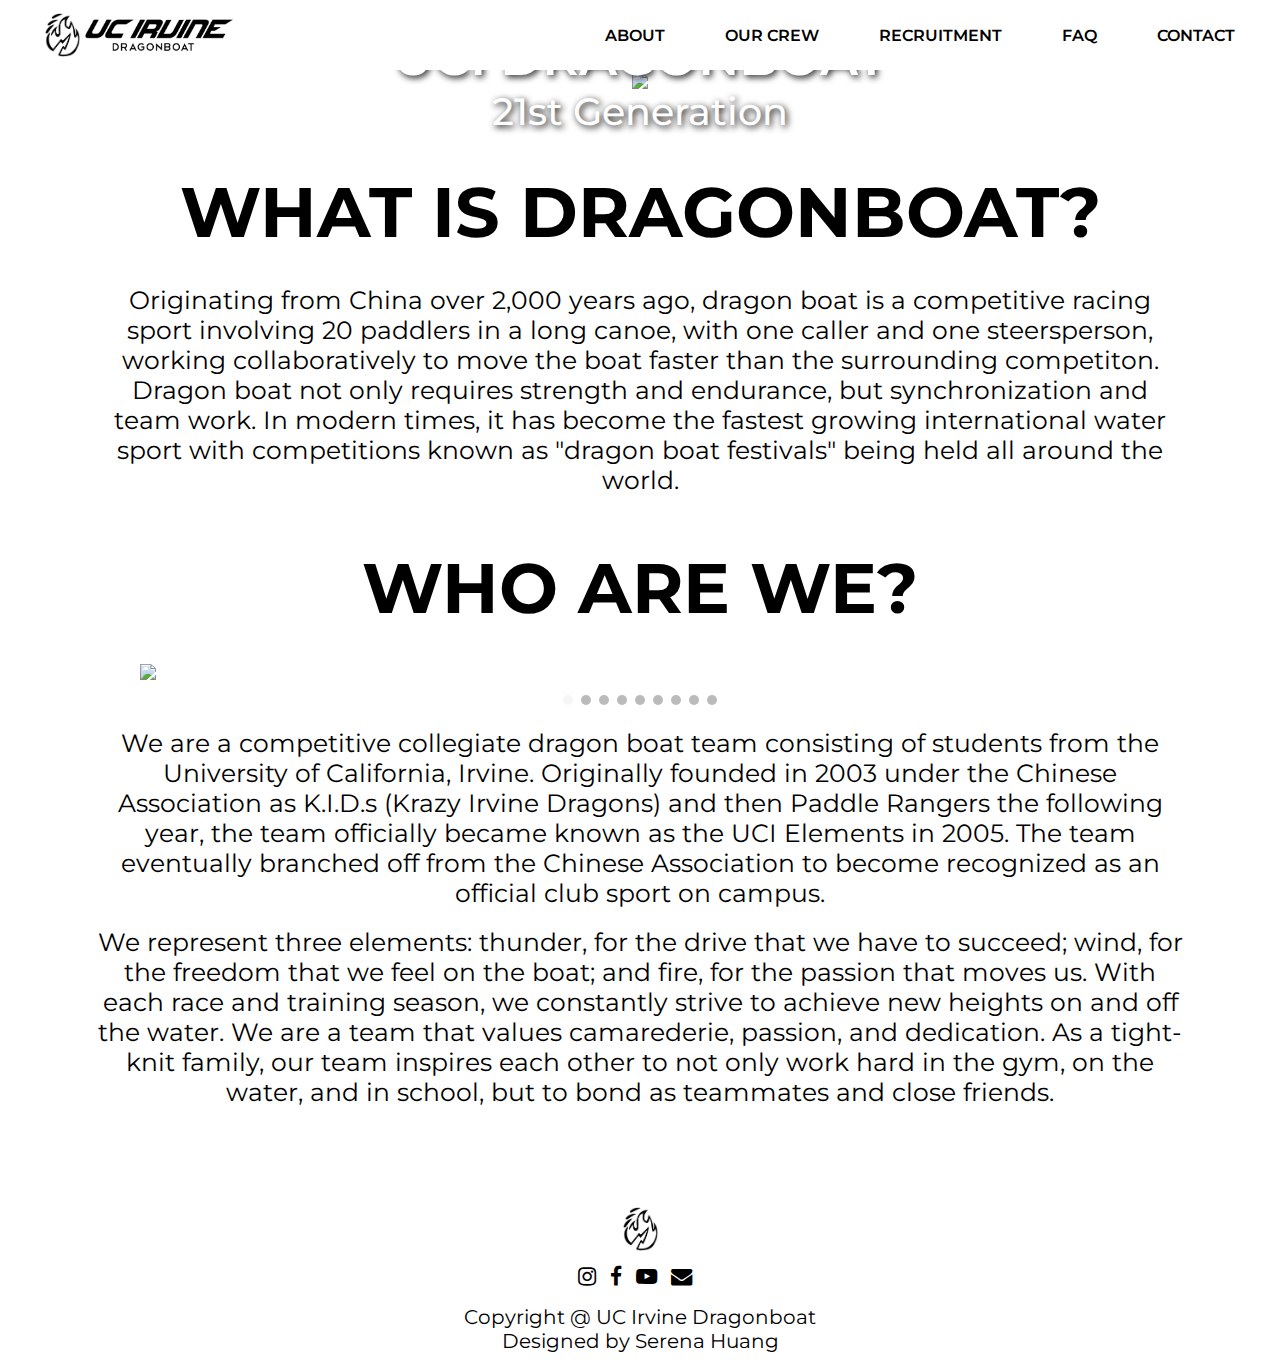
==== index.html @ bc2cbd1e "original files" ====
<!DOCTYPE html>
<html lang="en">

<head>
   <meta charset="utf-8">
   <meta name="viewport" content="width=device-width, initial-scale=1">
   <title> UCI DRAGONBOAT &mdash; 21st Generation</title>
   <link rel="preconnect" href="https://fonts.googleapis.com">
   <link rel="preconnect" href="https://fonts.gstatic.com" crossorigin>
   <link href="https://fonts.googleapis.com/css2?family=Montserrat:wght@400;500;600;700;800&display=swap"
      rel="stylesheet">
   <link href="https://maxcdn.bootstrapcdn.com/font-awesome/4.7.0/css/font-awesome.min.css" rel="stylesheet">

   <link rel="stylesheet" href="main.css">
   <link rel="icon" type="image/x-icon" href="/logo/logo3.png">

</head>

<body>
   <section id="home-page">
      <header>
         <div class="nav-container">
            <nav class="navbar">

               <a href="index.html#home-page">
                  <div class="logo">

                     <img width="35px" height="auto" src="/logo/logo1.jpg">
                     <img width="150px" height="auto" src="/logo/logo2.png">

                  </div>
               </a>

               <ul class="nav-menu">
                  <li class="nav-item"><a class="nav-link" href="#about-page">About</a></li>
                  <li class="nav-item"><a class="nav-link" href="roster.html">Our Crew</a></li>
                  <li class="nav-item"><a class="nav-link" href="recruitment.html">Recruitment</a></li>
                  <li class="nav-item"><a class="nav-link" href="faq.html">FAQ</a></li>
                  <li class="nav-item"><a class="nav-link" href="contact.html">Contact</a></li>
               </ul>

               <div class="hamburger">
                  <span class="bar"></span>
                  <span class="bar"></span>
                  <span class="bar"></span>
               </div>

            </nav>
         </div>
      </header>
   </section>

   <div class="content home-content">
      <div class="home-photo-container">
         <img src="/team-photos/TeamPhoto.jpg" width="90%" height="auto">
         <div class="home-photo-heading">
            <div class="home-photo-main-title">UCI DRAGONBOAT</div>
            <div class="home-photo-sub-title">21st Generation</div>
         </div>
         <div class="home-bottom-arrow"><a href="#about-page"> <i class="arrow down"></i> </a></div>
      </div>

      <section id="about-page">

         <h1>WHAT IS DRAGONBOAT?</h1>

         <p>
            Originating from China over 2,000 years ago, dragon boat is a competitive
            racing sport involving 20 paddlers in a long canoe, with one caller and one
            steersperson, working collaboratively to move the boat faster than the surrounding
            competiton. Dragon boat not only requires strength and endurance, but synchronization
            and team work. In modern times, it has become the fastest growing international
            water sport with competitions known as "dragon boat festivals" being held all
            around the world.
         </p>

         <h1>WHO ARE WE?</h1>
         <div class="slideshow-container">
            <div class="mySlides fade">
               <img src="/team-photos/1.jpg" style="width:100%">
            </div>

            <div class="mySlides fade">
               <img src="/team-photos/2.jpg" style="width:100%">
            </div>

            <div class="mySlides fade">
               <img src="/team-photos/3.jpg" style="width:100%">
            </div>

            <div class="mySlides fade">
               <img src="/team-photos/4.jpg" style="width:100%">
            </div>

            <div class="mySlides fade">
               <img src="/team-photos/5.jpg" style="width:100%">
            </div>

            <div class="mySlides fade">
               <img src="/team-photos/6.jpg" style="width:100%">
            </div>

            <div class="mySlides fade">
               <img src="/team-photos/7.jpg" style="width:100%">
            </div>

            <div class="mySlides fade">
               <img src="/team-photos/8.jpg" style="width:100%">
            </div>

            <div class="mySlides fade">
               <img src="/team-photos/9.jpg" style="width:100%">
            </div>

            <!-- Next and previous buttons -->
            <a class="prev" onclick="plusSlides(-1)">&#10094;</a>
            <a class="next" onclick="plusSlides(1)">&#10095;</a>
         </div>

         <!-- The dots/circles -->
         <div class="dot-container" style="text-align:center; padding-top:10px;">
            <span class="dot" onclick="currentSlide(1)"></span>
            <span class="dot" onclick="currentSlide(2)"></span>
            <span class="dot" onclick="currentSlide(3)"></span>
            <span class="dot" onclick="currentSlide(4)"></span>
            <span class="dot" onclick="currentSlide(5)"></span>
            <span class="dot" onclick="currentSlide(6)"></span>
            <span class="dot" onclick="currentSlide(7)"></span>
            <span class="dot" onclick="currentSlide(8)"></span>
            <span class="dot" onclick="currentSlide(9)"></span>
         </div>

         <br>
         <p>
            We are a competitive collegiate dragon boat team consisting of students from the
            University of California, Irvine. Originally founded in 2003 under the Chinese
            Association as K.I.D.s (Krazy Irvine Dragons) and then Paddle Rangers the following
            year, the team officially became known as the UCI Elements in 2005.
            The team eventually branched off from the Chinese Association to become recognized
            as an official club sport on campus.
         </p>

         <br>

         <p>
            We represent three elements: thunder, for the drive that we have to succeed; wind,
            for the freedom that we feel on the boat; and fire, for the passion that moves us.
            With each race and training season, we constantly strive to achieve new heights on
            and off the water. We are a team that values camarederie, passion, and dedication.
            As a tight-knit family, our team inspires each other to not only work hard in the gym,
            on the water, and in school, but to bond as teammates and close friends.
         </p>
      </section>
   </div>

   <footer id="footer">
      <img class="footer-img" width="35px" height="auto" src="/logo/logo1.jpg">
      <br>
      <a href="https://www.instagram.com/ucidragonboat/" target="_blank" rel="noopener noreferrer"
         class="fa fa-instagram fa-lg" style="margin-right: 10px; padding-bottom:20px;"></a>
      <a href="https://www.facebook.com/ucidragonboat/" target="_blank" rel="noopener noreferrer"
         class="fa fa-facebook fa-lg" style="margin-right: 10px;"></a>
      <a href="https://www.youtube.com/ucidragonboat/" target="_blank" rel="noopener noreferrer"
         class="fa fa-youtube-play fa-lg" style="margin-right: 10px;"></a>
      <a href="mailto:ucidragonboat@gmail.com" target="_blank" rel="noopener noreferrer" class="fa fa-envelope fa-lg"
         style="margin-right: 10px;"></a>

      <p class="footer-text">Copyright @ UC Irvine Dragonboat <br/>
         Designed by Serena Huang
      </p>
      <br>
   </footer>

   <script src="/javascript/nav.js"></script>
   <script>
      let slideIndex = 1;
      showSlides(slideIndex);

      function plusSlides(n) {
         showSlides(slideIndex += n);
      }

      function currentSlide(n) {
         showSlides(slideIndex = n);
      }

      function showSlides(n) {
         let i;
         let slides = document.getElementsByClassName("mySlides");
         let dots = document.getElementsByClassName("dot");
         if (n > slides.length) { slideIndex = 1 }
         if (n < 1) { slideIndex = slides.length }
         for (i = 0; i < slides.length; i++) {
            slides[i].style.display = "none";
         }
         for (i = 0; i < dots.length; i++) {
            dots[i].className = dots[i].className.replace(" active", "");
         }
         slides[slideIndex - 1].style.display = "block";
         dots[slideIndex - 1].className += " active";
      }
   </script>
</body>

</html>
---- main.css ----
html {
  scroll-behavior: smooth;
  scroll-padding-top: 50px;
}

body {
  font-family: 'Montserrat';
}

a {
  text-decoration: none;
}

p {
  font-size: 25px;
}

.content {
  margin-top: 70px;
}

h1 {
  font-size: 70px;
  font-weight: 700;
  text-align: center;
  padding-top: 50px;
  padding-bottom: 30px;
}

/*#########################
        NAVIGATION MENU
###########################*/
header {
  background-color: white;
  position: fixed;
  width: 100%;
  top: 0;
  z-index: 10;
}

* {
  padding: 0;
  margin: 0;
}

li {
  list-style: none;
}

.nav-link {
  position: relative;
  color: black;
  text-decoration: none;
  padding-bottom: 5px;
  text-transform: uppercase;
  font-weight: 600;
}

/* ANIMATED LINE */

.nav-link:hover {
  color: green;
}

.nav-link::before {
  content: "";
  position: absolute;
  display: block;
  width: 100%;
  height: 3px;
  bottom: 0;
  left: 0;
  background-color: green;
  transform: scaleX(0);
  transform-origin: top left;
  transition: transform 0.3s ease;
}

.nav-link:hover::before {
  transform: scaleX(1);
}

/*--------------*/

.nav-container {
  width: 93%;
  margin: 0 auto;
}

.navbar {
  min-height: 70px;
  display: flex;
  justify-content: space-between;
  align-items: center;
}

.nav-menu {
  display: flex;
  justify-content: space-between;
  align-items: center;
  gap: 60px;
}

.hamburger {
  display: none;
  cursor: pointer;
}

.bar {
  display: block;
  width: 25px;
  height: 3px;
  margin: 5px auto;
  -webkit-transition: all 0.3s ease;
  transition: all 0.3s ease;
  background-color: green;
}

@media(max-width:1024px) {
  .hamburger {
    display: block;
  }

  .hamburger.active {
    background-color: white;
  }

  .hamburger.active .bar:nth-child(2) {
    opacity: 0;
  }

  .hamburger.active .bar:nth-child(1) {
    transform: translateY(8px) rotate(45deg);
  }

  .hamburger.active .bar:nth-child(3) {
    transform: translateY(-8px) rotate(-45deg);
  }

  .nav-menu {
    position: fixed;
    left: -100%;
    top: 70px;
    gap: 0;
    flex-direction: column;
    background-color: white;
    width: 100%;
    text-align: center;
    transition: 0.3s;
  }

  .nav-item {
    margin: 16px 0;
  }

  .nav-menu.active {
    left: -10px;
    background-color: white;
  }

}

/*#########################
        HOME PAGE
###########################*/

#about-page {
  padding-top: 30px;
}

#about-page p {
  width: 85%;
  text-align: center;
  display: block;
  margin-left: auto;
  margin-right: auto;
}

/* HOME PAGE PHOTO */

.home-photo-container {
  position: relative;
  text-align: center;
  color: white;
  text-shadow: 2px 2px 7px #000000;
}

.home-photo-heading {
  position: absolute;
  top: 50%;
  left: 50%;
  transform: translate(-50%, -50%);
}

.home-photo-main-title {
  /* font-size: 80px; */
  font-size: 4vw;
  font-weight: 600;
}


.home-photo-sub-title {
  /* font-size: 40px; */
  font-size: 3vw;
  font-weight: 500;
}

.home-bottom-arrow {
  position: absolute;
  bottom: 8px;
  left: 50%;
  transform: translate(-50%, -50%);
}

.arrow {
  cursor: pointer;
  border: solid white;
  border-radius: 1px;
  border-width: 0 6px 6px 0;
  display: inline-block;
  padding: 0.5em;

}

.down {
  transform: rotate(45deg);
  -webkit-transform: rotate(45deg);
}

.arrow:hover {
  border-bottom-width: 8px;
  border-right-width: 8px;
}

/*--------------*/

/* SLIDESHOW */
.mySlides {
  display: none
}

img {
  vertical-align: middle;
  text-decoration: none;
}

.slideshow-container {
  max-width: 1000px;
  position: relative;
  margin: auto;
}

.prev,
.next {
  cursor: pointer;
  position: absolute;
  top: 50%;
  width: auto;
  padding: 16px;
  margin-top: -22px;
  color: white;
  font-weight: bold;
  font-size: 18px;
  transition: 0.6s ease;
  border-radius: 0 3px 3px 0;
  user-select: none;
}

.next {
  right: 0;
  border-radius: 3px 0 0 3px;
}

.prev:hover,
.next:hover {
  background-color: green;
  opacity: 0.8;
}

.dot {
  cursor: pointer;
  height: 10px;
  width: 10px;
  margin: 0 2px;
  background-color: #bbb;
  border-radius: 50%;
  display: inline-block;
  transition: background-color 0.6s ease;
}

.active,
.dot:hover {
  background-color: #717171;
}

.fade {
  animation-name: fade;
  animation-duration: 1.5s;
}

@keyframes fade {
  from {
    opacity: .4
  }

  to {
    opacity: 1
  }
}

@media only screen and (max-width: 300px) {

  .prev,
  .next,
  .text {
    font-size: 11px
  }
}

/*#########################
        ROSTER PAGE 
###########################*/
.roster-description {
  text-align: center;
  display: block;
  margin-left: auto;
  margin-right: auto;
  width: 80%;
  padding-bottom: 50px;

}

.roster-heading {
  text-align: center;
  display: block;
  margin-left: auto;
  margin-right: auto;
  font-size: 40px;
  padding-bottom: 20px;
}

.roster-list {
  margin: 0 auto;
  text-align: center;
  max-width: 98%;
  padding: 0;
}

.roster-list li {
  display: inline-block;
  width: 350px;
  margin: 0 12px 30px;
}

.roster-list li>a {
  display: block;
  text-decoration: none;
  background-size: cover;
  background-repeat: no-repeat;
  height: 350px;
  margin: 0;
  padding: 0;
}

.roster-list .roster-details {
  margin-top: 13px;
}

.roster-list .roster-details h3 {
  display: block;
  font-size: 16px;
  margin: 0 0 3px 0;
  white-space: nowrap;
  overflow: hidden;
  text-overflow: ellipsis;
}

.roster-list .roster-details .roster-subtitle {
  display: block;
  color: black;
  font-size: 16px;
  font-weight: normal;
  margin: 0;
}

/*#########################
          FAQ PAGE 
###########################*/

.faq-question {
  text-align: center;
}

.faq-accordion {
  background-color: #F6F6F6;
  color: black;
  cursor: pointer;
  padding: 18px;
  margin: 5px;
  width: 90%;
  border: none;
  border-radius: 10px;
  text-align: left;
  outline: none;
  font-size: 25px;
  transition: 0.4s;
  font-weight: 600;
}

.active,
.faq-accordion:hover {
  background-color: #F6F6F6;
  color: green;
}

.faq-accordion:after {
  content: '\002B';
  color: green;
  font-weight: bold;
  float: right;
  margin-left: 5px;
}

.faq-accordion.active:after {
  content: "\2212";
}

.faq-panel {
  width: 88%;

  background-color: white;
  max-height: 0;
  overflow: hidden;
  transition: max-height 0.2s ease-out;
  text-align: left;

  display: block;
  margin-left: auto;
  margin-right: auto;
}

.faq-contact {
  padding-top: 50px;
  text-align: center;
  display: block;
  margin-left: auto;
  margin-right: auto;
}

/*#########################
      RECRUITMENT PAGE
###########################*/

.recruitment-timer-container {
  width: 650px;
  background-color: white;
  box-shadow: 0px 0px 10px 5px rgb(0, 0, 0, 0.25);
  border-radius: 30px;

  display: block;
  margin-left: auto;
  margin-right: auto;

}

#timer {
  font-size: 3em;
  font-weight: 500;
  color: white;
  padding: 10px;
  color: white;
  text-align: center;
}

#timer div {
  display: inline-block;
  min-width: 90px;
  padding: 15px;
  background: green;
  border-radius: 10px;
  margin: 15px;
}

#timer div span {
  color: #ffffff;
  display: block;
  font-size: .35em;
  font-weight: 400;
}

.recruitment-video-container {
  width: 1000px;
  height: auto;
  background-color: blue;
  display: block;
  margin-left: auto;
  margin-right: auto;
}

.embed-container {
  position: relative;
  padding-bottom: 56.25%;
  height: 0;
  overflow: hidden;
  max-width: 100%;
  background-color: red;

}

.embed-container iframe,
.embed-container object,
.embed-container embed {
  position: absolute;
  top: 0;
  left: 0;
  width: 100%;
  height: 100%;
}

.flyer-container {
  text-align: center;
  padding-top: 20px;
}


/*#########################
      CONTACT PAGE
###########################*/

.contact-subheading {
  text-align: center;
}

.contact-subheading h2 {
  font-size: 30px;
}

.contact-subheading p {
  font-size: 25px;
}

.contact-container {
  display: table;
  width: 100%;
}

.contact-section {
  /* background: teal; */
  height: 500px;
  width: 50%;
  display: table-cell;
}

aside {
  /* background-color: coral; */
  height: 500px;
  width: 50%;
  display: table-cell;
}

.instagram-div {
  padding-right: 200px;
}

form {
  width: 500px;
  text-align: left;
  float: right;
  padding-right: 50px;
}

label {
  display: block;
  margin-bottom: 10px;
  font-size: 20px;
}

input[type="text"],
input[type="email"],
textarea {
  padding: 10px;
  width: 100%;
  border: 1px solid #ccc;
  border-radius: 4px;
  box-sizing: border-box;
  margin-bottom: 20px;
  resize: none;

  font-family: inherit;
  font-size: inherit;
}

textarea {
  height: 250px;
}

input[type=submit] {
  background-color: green;
  color: white;
  padding: 12px 20px;
  border: none;
  border-radius: 4px;
  cursor: pointer;
  display: block;
  margin-left: auto;
  margin-right: auto;
  font-size: 25px;
  font-family: inherit;
}

input[type=submit]:hover {
  background-color: #45a049;
}


@media (max-width: 1150px) {
  .contact-section {
    display: block;
    height: 600px;
    width: 100%;
  }

  aside {
    display: block;
    height: auto;
    width: 100%;

  }

  form {
    display: block;
    margin-left: auto;
    margin-right: auto;
    max-width: 450px;
    padding: 0;
    float: none;
  }

  .instagram-div {
    padding: 0;
  }
}

/*#########################
          FOOTER
###########################*/

#footer {
  padding-top: 100px;
  text-align: center;
}

.footer-text {
  font-size: 20px;
}

.footer-img {
  padding-bottom: 15px;
}

.fa:hover {
  color: green;
  -o-transition: .5s;
  -ms-transition: .5s;
  -moz-transition: .5s;
  -webkit-transition: .5s;
  transition: .5s;
}

.fa {
  color: black;
  text-decoration: none;
  -o-transition: .5s;
  -ms-transition: .5s;
  -moz-transition: .5s;
  -webkit-transition: .5s;
  transition: .5s;
}
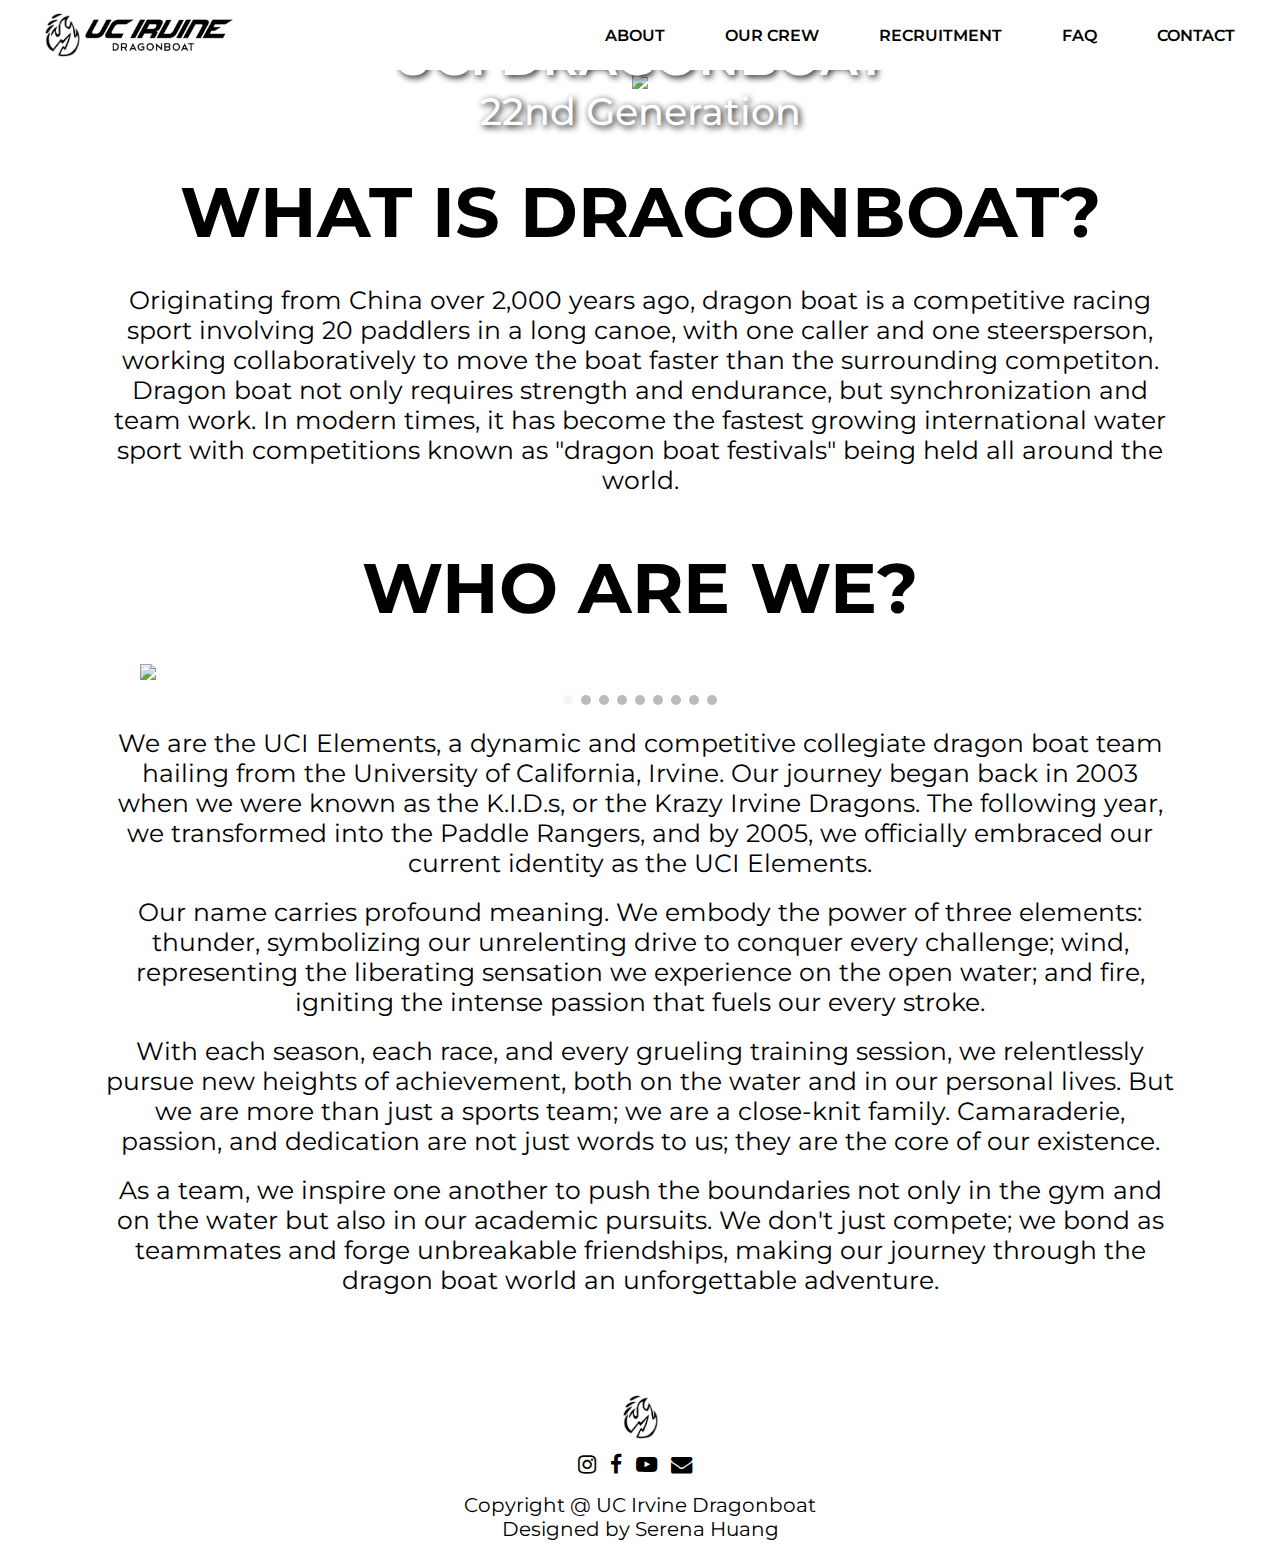
==== commit 0b8ae9e9: "Changed dates to 2024 and title to 22nd Gen" ====
--- a/index.html
+++ b/index.html
@@ -4,7 +4,7 @@
 <head>
    <meta charset="utf-8">
    <meta name="viewport" content="width=device-width, initial-scale=1">
-   <title> UCI DRAGONBOAT &mdash; 21st Generation</title>
+   <title> UCI DRAGONBOAT &mdash; 22nd Generation</title>
    <link rel="preconnect" href="https://fonts.googleapis.com">
    <link rel="preconnect" href="https://fonts.gstatic.com" crossorigin>
    <link href="https://fonts.googleapis.com/css2?family=Montserrat:wght@400;500;600;700;800&display=swap"
@@ -55,7 +55,7 @@
          <img src="/team-photos/TeamPhoto.jpg" width="90%" height="auto">
          <div class="home-photo-heading">
             <div class="home-photo-main-title">UCI DRAGONBOAT</div>
-            <div class="home-photo-sub-title">21st Generation</div>
+            <div class="home-photo-sub-title">22nd Generation</div>
          </div>
          <div class="home-bottom-arrow"><a href="#about-page"> <i class="arrow down"></i> </a></div>
       </div>
@@ -73,6 +73,7 @@
             water sport with competitions known as "dragon boat festivals" being held all
             around the world.
          </p>
+         
 
          <h1>WHO ARE WE?</h1>
          <div class="slideshow-container">
@@ -132,23 +133,30 @@
 
          <br>
          <p>
-            We are a competitive collegiate dragon boat team consisting of students from the
-            University of California, Irvine. Originally founded in 2003 under the Chinese
-            Association as K.I.D.s (Krazy Irvine Dragons) and then Paddle Rangers the following
-            year, the team officially became known as the UCI Elements in 2005.
-            The team eventually branched off from the Chinese Association to become recognized
-            as an official club sport on campus.
-         </p>
-
-         <br>
-
-         <p>
-            We represent three elements: thunder, for the drive that we have to succeed; wind,
-            for the freedom that we feel on the boat; and fire, for the passion that moves us.
-            With each race and training season, we constantly strive to achieve new heights on
-            and off the water. We are a team that values camarederie, passion, and dedication.
-            As a tight-knit family, our team inspires each other to not only work hard in the gym,
-            on the water, and in school, but to bond as teammates and close friends.
+            We are the UCI Elements, a dynamic and competitive collegiate dragon boat team hailing from 
+            the University of California, Irvine. Our journey began back in 2003 when we were known as the 
+            K.I.D.s, or the Krazy Irvine Dragons. The following year, we transformed into the Paddle Rangers, 
+            and by 2005, we officially embraced our current identity as the UCI Elements.
+         </p>
+         <br>
+            
+         <p>
+            Our name carries profound meaning. We embody the power of three elements: thunder, symbolizing our 
+            unrelenting drive to conquer every challenge; wind, representing the liberating sensation we experience 
+            on the open water; and fire, igniting the intense passion that fuels our every stroke.
+         </p>
+         <br>
+         <p>
+            With each season, each race, and every grueling training session, we relentlessly pursue new heights 
+            of achievement, both on the water and in our personal lives. But we are more than just a sports team; 
+            we are a close-knit family. Camaraderie, passion, and dedication are not just words to us; they are the 
+            core of our existence.
+         </p>
+         <br>
+         <p>
+            As a team, we inspire one another to push the boundaries not only in the gym and on the water but also 
+            in our academic pursuits. We don't just compete; we bond as teammates and forge unbreakable friendships, 
+            making our journey through the dragon boat world an unforgettable adventure.
          </p>
       </section>
    </div>
--- a/main.css
+++ b/main.css
@@ -25,6 +25,18 @@
   text-align: center;
   padding-top: 50px;
   padding-bottom: 30px;
+  /* padding-left: 10px;
+  padding-right: 10px; */
+}
+
+@media screen and (max-width: 600px) {
+  h1 {
+    font-size: 45px;
+    
+  }
+  p {
+    font-size: 20px;
+  }
 }
 
 /*#########################
@@ -166,6 +178,8 @@
 
 #about-page {
   padding-top: 30px;
+  padding-left: 10px;
+  padding-right: 10px;
 }
 
 #about-page p {
@@ -451,8 +465,13 @@
       RECRUITMENT PAGE
 ###########################*/
 
+.recruitment-content{
+  padding-left: 10px;
+  padding-right: 10px;
+}
 .recruitment-timer-container {
-  width: 650px;
+  max-width: 650px; 
+  min-width: 350px;
   background-color: white;
   box-shadow: 0px 0px 10px 5px rgb(0, 0, 0, 0.25);
   border-radius: 30px;
@@ -460,7 +479,6 @@
   display: block;
   margin-left: auto;
   margin-right: auto;
-
 }
 
 #timer {
@@ -489,12 +507,11 @@
 }
 
 .recruitment-video-container {
-  width: 1000px;
-  height: auto;
-  background-color: blue;
   display: block;
   margin-left: auto;
   margin-right: auto;
+
+  max-width: 1000px;
 }
 
 .embed-container {
@@ -502,9 +519,6 @@
   padding-bottom: 56.25%;
   height: 0;
   overflow: hidden;
-  max-width: 100%;
-  background-color: red;
-
 }
 
 .embed-container iframe,
@@ -522,6 +536,12 @@
   padding-top: 20px;
 }
 
+.responsive {
+  width: 100%;
+  max-width: 800px;
+  height: auto;
+}
+
 
 /*#########################
       CONTACT PAGE
@@ -533,10 +553,6 @@
 
 .contact-subheading h2 {
   font-size: 30px;
-}
-
-.contact-subheading p {
-  font-size: 25px;
 }
 
 .contact-container {
@@ -631,13 +647,23 @@
     display: block;
     margin-left: auto;
     margin-right: auto;
-    max-width: 450px;
+    max-width: 370px;
     padding: 0;
     float: none;
   }
 
   .instagram-div {
-    padding: 0;
+    padding: 10px;
+  }
+}
+
+@media screen and (max-width: 600px) {
+  .contact-subheading h2 {
+    font-size: 25px;
+  }
+
+  .contact-subheading p {
+    font-size: 20px;
   }
 }
 
